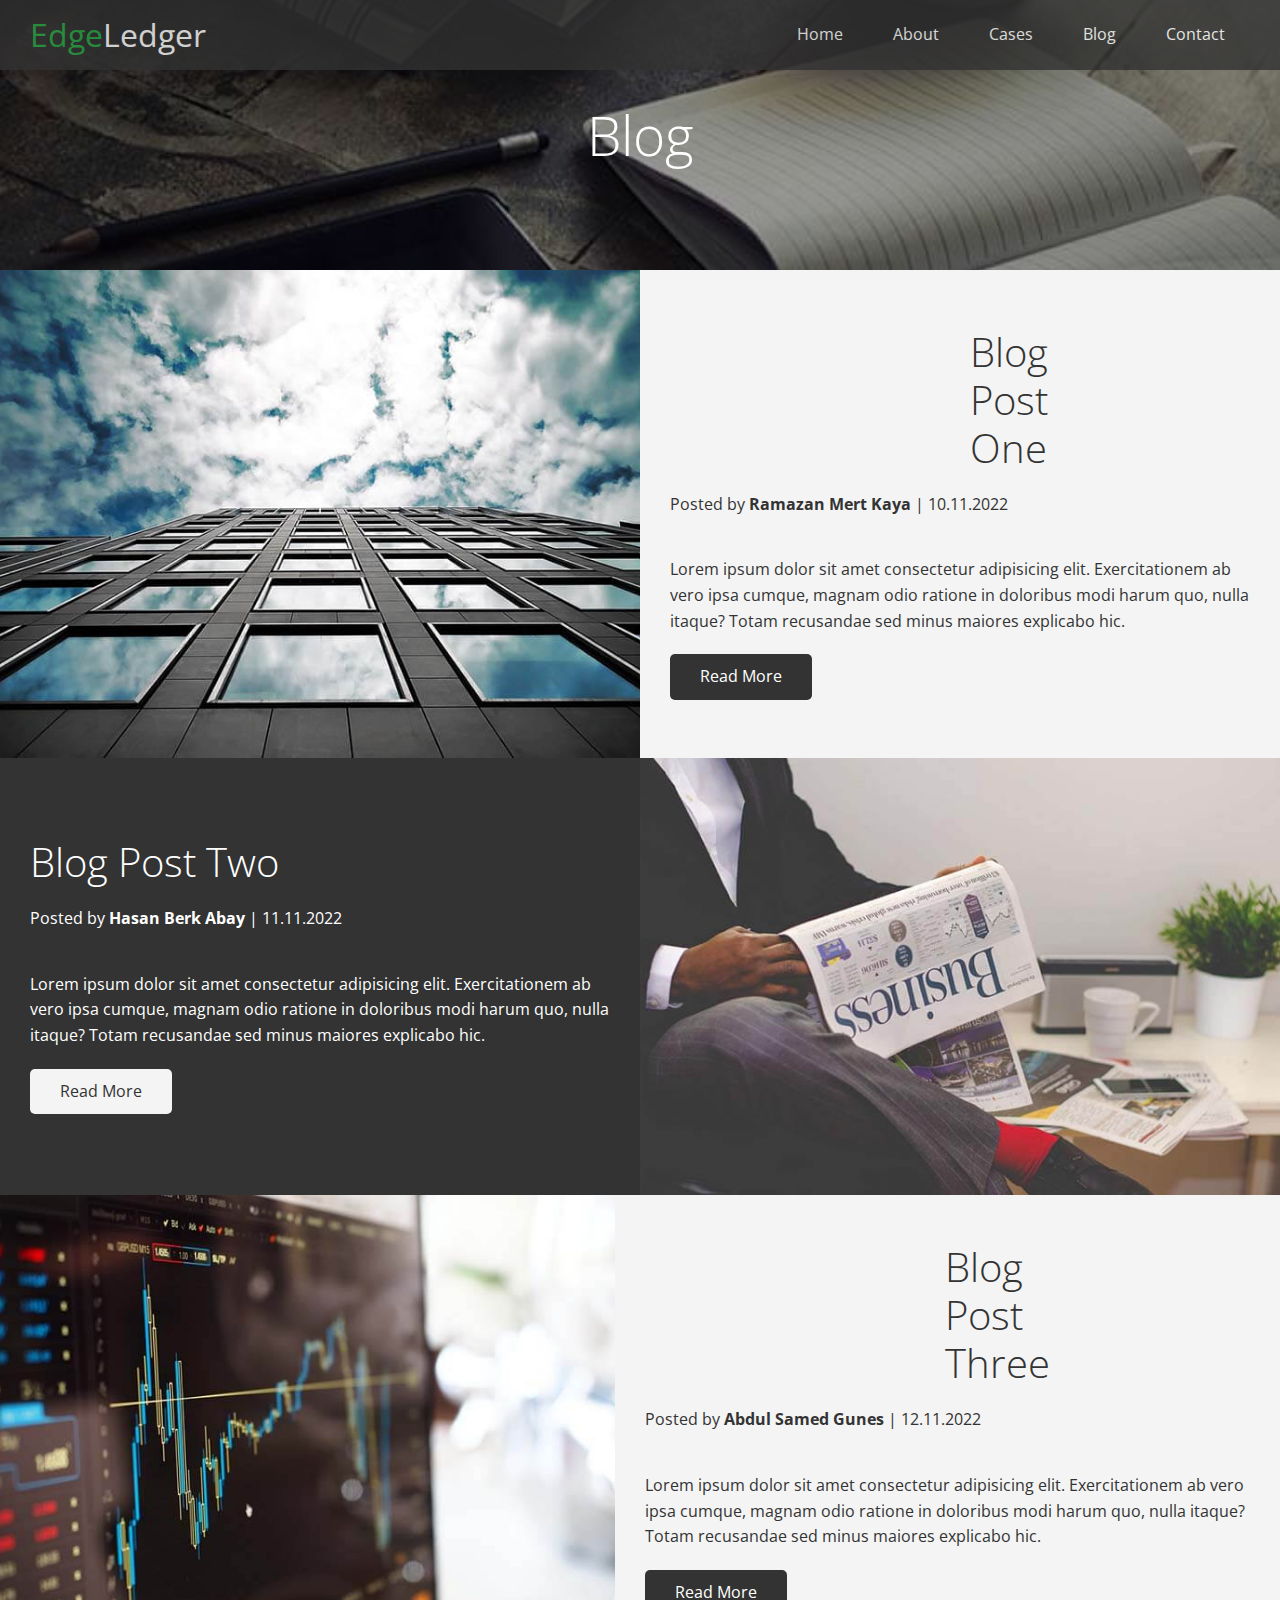
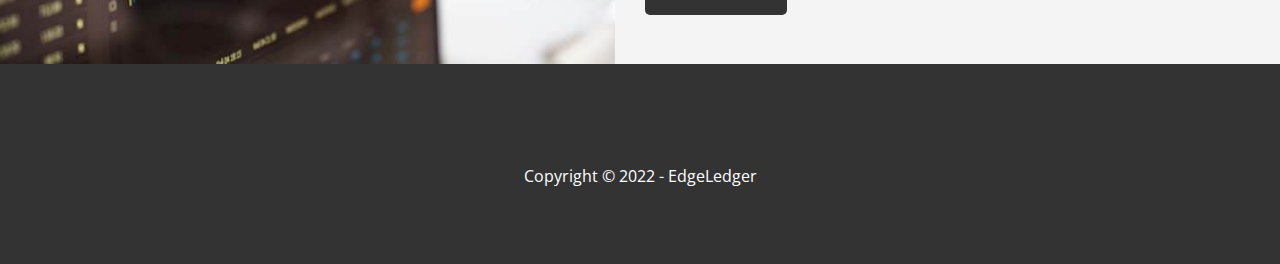
==== blog.html @ 52ee0725 "added inner pages" ====
<!DOCTYPE html>
<html lang="en">
  <head>
    <meta charset="UTF-8" />
    <meta http-equiv="X-UA-Compatible" content="IE=edge" />
    <meta name="viewport" content="width=device-width, initial-scale=1.0" />
    <link
      rel="stylesheet"
      href="https://cdnjs.cloudflare.com/ajax/libs/font-awesome/6.2.0/css/all.min.css"
      integrity="sha512-xh6O/CkQoPOWDdYTDqeRdPCVd1SpvCA9XXcUnZS2FmJNp1coAFzvtCN9BmamE+4aHK8yyUHUSCcJHgXloTyT2A=="
      crossorigin="anonymous"
      referrerpolicy="no-referrer"
    />
    <link rel="stylesheet" href="css/style.css" />
    <link rel="stylesheet" href="css/utilities.css" />
    <title>Read Our Blog</title>
  </head>
  <body id="home">
    <!-- Header Start -->
    <header class="hero blog">
      <!-- Navbar Start -->
      <div id="navbar" class="navbar">
        <h1 class="logo">
          <span class="text-primary"> <i class="fas fa-book-open"></i>Edge</span
          >Ledger
        </h1>
        <nav>
          <ul>
            <li><a href="index.html">Home</a></li>
            <li><a href="index.html#about">About</a></li>
            <li><a href="index.html#cases">Cases</a></li>
            <li><a href="index.html#blog">Blog</a></li>
            <li><a href="index.html#contact">Contact</a></li>
          </ul>
        </nav>
      </div>
      <!-- Navbar End -->

      <!-- Content Start -->
      <div class="content">
        <h1>Blog</h1>
      </div>
      <!-- Content End -->
    </header>
    <!-- Header End -->

    <!-- Main Start -->
    <main>
      <article class="flex-columns">
        <div class="row">
          <div class="column">
            <div class="column-1">
              <img src="image_resources/blog/blog1.jpg" alt="" />
            </div>
          </div>
          <div class="column">
            <div class="column-2 bg-light">
              <h2>Blog Post One</h2>
              <p class="meta">
                <i class="fas fa-user"></i> Posted by <strong>Ramazan Mert Kaya</strong> | 10.11.2022
              </p>
              <p>
                Lorem ipsum dolor sit amet consectetur adipisicing elit.
                Exercitationem ab vero ipsa cumque, magnam odio ratione in
                doloribus modi harum quo, nulla itaque? Totam recusandae sed
                minus maiores explicabo hic.
              </p>
              <a href="post.html"  class="btn btn-dark">
                <i class="fas fa-chevron"></i>
                Read More
              </a>
            </div>
          </div>
        </div>
      </article>

      <article class="flex-columns flex-reverse">
        <div class="row">
          <div class="column">
            <div class="column-1">
              <img src="image_resources/blog/blog2.jpg" alt="" />
            </div>
          </div>
          <div class="column">
            <div class="column-2 bg-dark">
              <h2>Blog Post Two</h2>
              <p class="meta">
                <i class="fas fa-user"></i> Posted by <strong>Hasan Berk Abay</strong> | 11.11.2022
              </p>
              <p>
                Lorem ipsum dolor sit amet consectetur adipisicing elit.
                Exercitationem ab vero ipsa cumque, magnam odio ratione in
                doloribus modi harum quo, nulla itaque? Totam recusandae sed
                minus maiores explicabo hic.
              </p>
              <a href="post.html"  class="btn btn-light">
                <i class="fas fa-chevron"></i>
                Read More
              </a>
            </div>
          </div>
        </div>
      </article>

      <article class="flex-columns">
        <div class="row">
          <div class="column">
            <div class="column-1">
              <img src="image_resources/blog/blog3.jpg" alt="" />
            </div>
          </div>
          <div class="column">
            <div class="column-2 bg-light">
              <h2>Blog Post Three</h2>
              <p class="meta">
                <i class="fas fa-user"></i> Posted by <strong>Abdul Samed Gunes</strong> | 12.11.2022
              </p>
              <p>
                Lorem ipsum dolor sit amet consectetur adipisicing elit.
                Exercitationem ab vero ipsa cumque, magnam odio ratione in
                doloribus modi harum quo, nulla itaque? Totam recusandae sed
                minus maiores explicabo hic.
              </p>
              <a href="post.html" class="btn btn-dark">
                <i class="fas fa-chevron"></i>
                Read More
              </a>
            </div>
          </div>
        </div>
      </article>
    </main>
    <!-- Main End -->

    <!-- Footer Start -->
    <footer class="footer bg-dark">
      <div class="social">
        <a href="#"><i class="fab fa-facebook fa-2x"></i></a>
        <a href="#"><i class="fab fa-twitter fa-2x"></i></a>
        <a href="https://www.instagram.com/rmkboi/" target="_blank"
          ><i class="fab fa-instagram fa-2x"></i
        ></a>
        <a href="https://www.linkedin.com/in/ramazanmertkaya/" target="_blank"
          ><i class="fab fa-linkedin fa-2x"></i
        ></a>
      </div>
      <p>Copyright &copy; 2022 - EdgeLedger</p>
    </footer>
    <!-- Footer End -->
  </body>
</html>
---- css/style.css ----
@import url('https://fonts.googleapis.com/css2?family=Open+Sans:wght@300;400&display=swap');

* {
    box-sizing: border-box;
    margin: 0;
    padding: 0;
}

body {
    font-family: 'Open Sans', sans-serif;
    background-color: #fff;
    color: #333;
    line-height: 1.6;
}

ul {
    list-style: none;
}

a {
    color: #333;
    text-decoration: none;
}

h1,
h2 {
    font-weight: 300;
    line-height: 1.2;
}

p {
    margin: 10px 0;
}

img {
    width: 100%;
}

/* Navbar */

.navbar {
    display: flex;
    align-items: center;
    justify-content: space-between;
    background-color: #333;
    color: #fff;
    opacity: 0.8;
    width: 100%;
    height: 70px;
    position: fixed;
    top: 0px;
    padding: 0 30px;
}

.navbar a {
    color: #fff;
    padding: 10px 20px;
    margin: 0 5px;
}

.navbar a:hover {
    border-bottom: #28a745 2px solid;
    border-top: #28a745 2px solid;
    color: #0284d0;
}

.navbar ul {
    display: flex;
}

.navbar .logo {
    font-weight: 400;
}

/* Header */

.hero {
    background: url('../image_resources/home/showcase.jpg') no-repeat center center/cover;
    height: 100vh;
    position: relative;
    color: #fff;
}

.hero .content {
    display: flex;
    flex-direction: column;
    align-items: center;
    justify-content: center;
    text-align: center;
    height: 100%;
    padding: 0 20px;
}

.hero .content h1 {
    font-size: 55px;
}

.hero .content p {
    font-size: 23px;
    max-width: 600px;
    margin: 20px 0 30px;
}

.hero::before {
    content: '';
    position: absolute;
    top: 0;
    left: 0;
    width: 100%;
    height: 100%;
    background: rgba(0, 0, 0, 6);
    opacity: 0.4;
}

.hero * {
    z-index: 10;
}

.hero.blog {
    background: url('../image_resources/home/blog.jpg') no-repeat center center/cover;
    height: 30vh;
}

/* Icons */

.icons {
    padding: 30px;
}

.icons h3 {
    font-weight: bold;
    margin-bottom: 15px;
}

.icons i {
    background-color: #28a745;
    color: #fff;
    padding: 1rem;
    border-radius: 50%;
    margin-bottom: 15px;
}

.icons p,
.icons h3 {
    color: black;
}

.cases img:hover {
    opacity: 0.7;
}

.team img {
    border-radius: 50%;
}

/* Callback form */

.callback-form {
    width: 100%;
    padding: 20px 0;
}

.callback-form label {
    display: block;
    margin-bottom: 5px;
}

.callback-form .form-control {
    margin-bottom: 15px;
}

.callback-form input {
    width: 100%;
    padding: 4px;
    height: 60px;
    border: #f5f5f5 1px solid;
}

.callback-form input:focus {
    outline-color: #0284d0;
}

.bg-light h2 {
    padding: 0 200px 0 300px;
}

.callback-form .btn {
    padding: 12px 0;
    margin-top: 20px;
}

/* Post */

.post {
    padding: 50px 30px;
}

.post h2 {
    font-size: 40px;
    margin-bottom: 20px;
    padding-bottom: 10px;
    border-bottom: #ccc solid 1px;
}

.post .meta {
    margin-bottom: 30px;
}

.post img {
    width: 300px;
    border-radius: 50%;
    display: block;
    margin: 0 auto 30px;
}

/* Footer */

.footer {
    display: flex;
    flex-direction: column;
    align-items: center;
    justify-content: center;
    text-align: center;
    height: 200px;
}

.footer a {
    color: #fff;
}

.footer a:hover {
    color: #28a745;
}

.footer .social {
    padding-left: 30px;
}

.footer .social>* {
    margin-right: 30px;
}

/* Mobbile */

/* @media (max-width: 768px) {
    .navbar {
        flex-direction: column;
        height: 120px;        
        padding: 20px;
    }

    .navbar a {
        padding: 10px 10px;
        margin: 0px 3px;
    }

    .flex-items {
        flex-direction: column;
    }

    .flex-columns .column, .flex-grid .column {
        flex: 100%;
        max-width: 100%;
    }

    .team img {
        width: 70%;
    }

} */
---- css/utilities.css ----
/* Text Colors */

.text-primary {
    color: #28a745;
}

.text-secondary {
    color: #0284d0;
}

/* Button */

.btn {
    cursor: pointer;
    display: inline-block;
    padding: 10px 30px;
    color: #fff;
    background-color: #28a745;
    border: none;
    border-radius: 5px;
}

.btn:hover {
    opacity: 0.9;
    color: black;
    border-radius: 10px;
}

.btn-primary,
.bg-primary {
    background-color: #28a745;
    color: #fff;
}

.btn-secondary,
.bg-secondary {
    background-color: #0284d0;
    color: #fff;
}

.btn-dark,
.bg-dark {
    background-color: #333;
    color: #fff;
}

.btn-light,
.bg-light {
    background-color: #f4f4f4;
    color: #333;
}

.btn-outline {
    background: transparent;
    border: 1px solid #fff;
}

.btn-outline:hover {
    border-radius: 10px;
}

.btn-reverse {
    background: transparent;
    border: 1px solid #fff;
}

.btn-reverse:hover {
    border-radius: 10px;
    /* color: #28a745; */
}

/* Flex items */

.flex-items {
    display: flex;
    text-align: center;
    justify-content: center;
    height: 100%;
}

.flex-items img:hover {
    opacity: 0.8;
}

.flex-items a:hover {
    color: #28a745;
}

.flex-items>div {
    padding: 20px;
}

/* Flex columns */

.flex-columns.flex-reverse .row {
    flex-direction: row-reverse;
}

.flex-columns .row {
    display: flex;
    flex-direction: row;
    flex-wrap: wrap;
    width: 100%;
}

.flex-columns .column {
    display: flex;
    flex-direction: column;
    flex-basis: 100%;
    flex: 1;
}

.flex-columns .column .column-1,
.flex-columns .column .column-2 {
    height: 100%;
}

.flex-columns img {
    width: 100%;
    height: 100%;
    object-fit: cover;
}

.flex-columns .column-2 {
    display: flex;
    flex-direction: column;
    align-items: flex-start;
    justify-content: center;
    padding: 30px;
}

.flex-columns h2 {
    font-size: 40px;
    font-weight: 100;
}

.flex-columns h4 {
    margin-bottom: 10px;
}

.flex-columns p {
    margin: 20px 0;
}

/* Section header */

.section-header {
    padding: 30px;
    display: flex;
    flex-direction: column;
    align-items: center;
    justify-content: center;
    text-align: center;
}

.section-header h4 {
    font-size: 40px;
    margin: 20px 0;
}

.section-padding {
    padding: 20px 20px 40px;
}

/* Flex grid */

.flex-grid .row {
    display: flex;
    flex-wrap: wrap;
    padding: 0 4px;
}

.flex-grid .column {
    flex: 25%;
    max-width: 25%;
    padding: 0 4px;
}
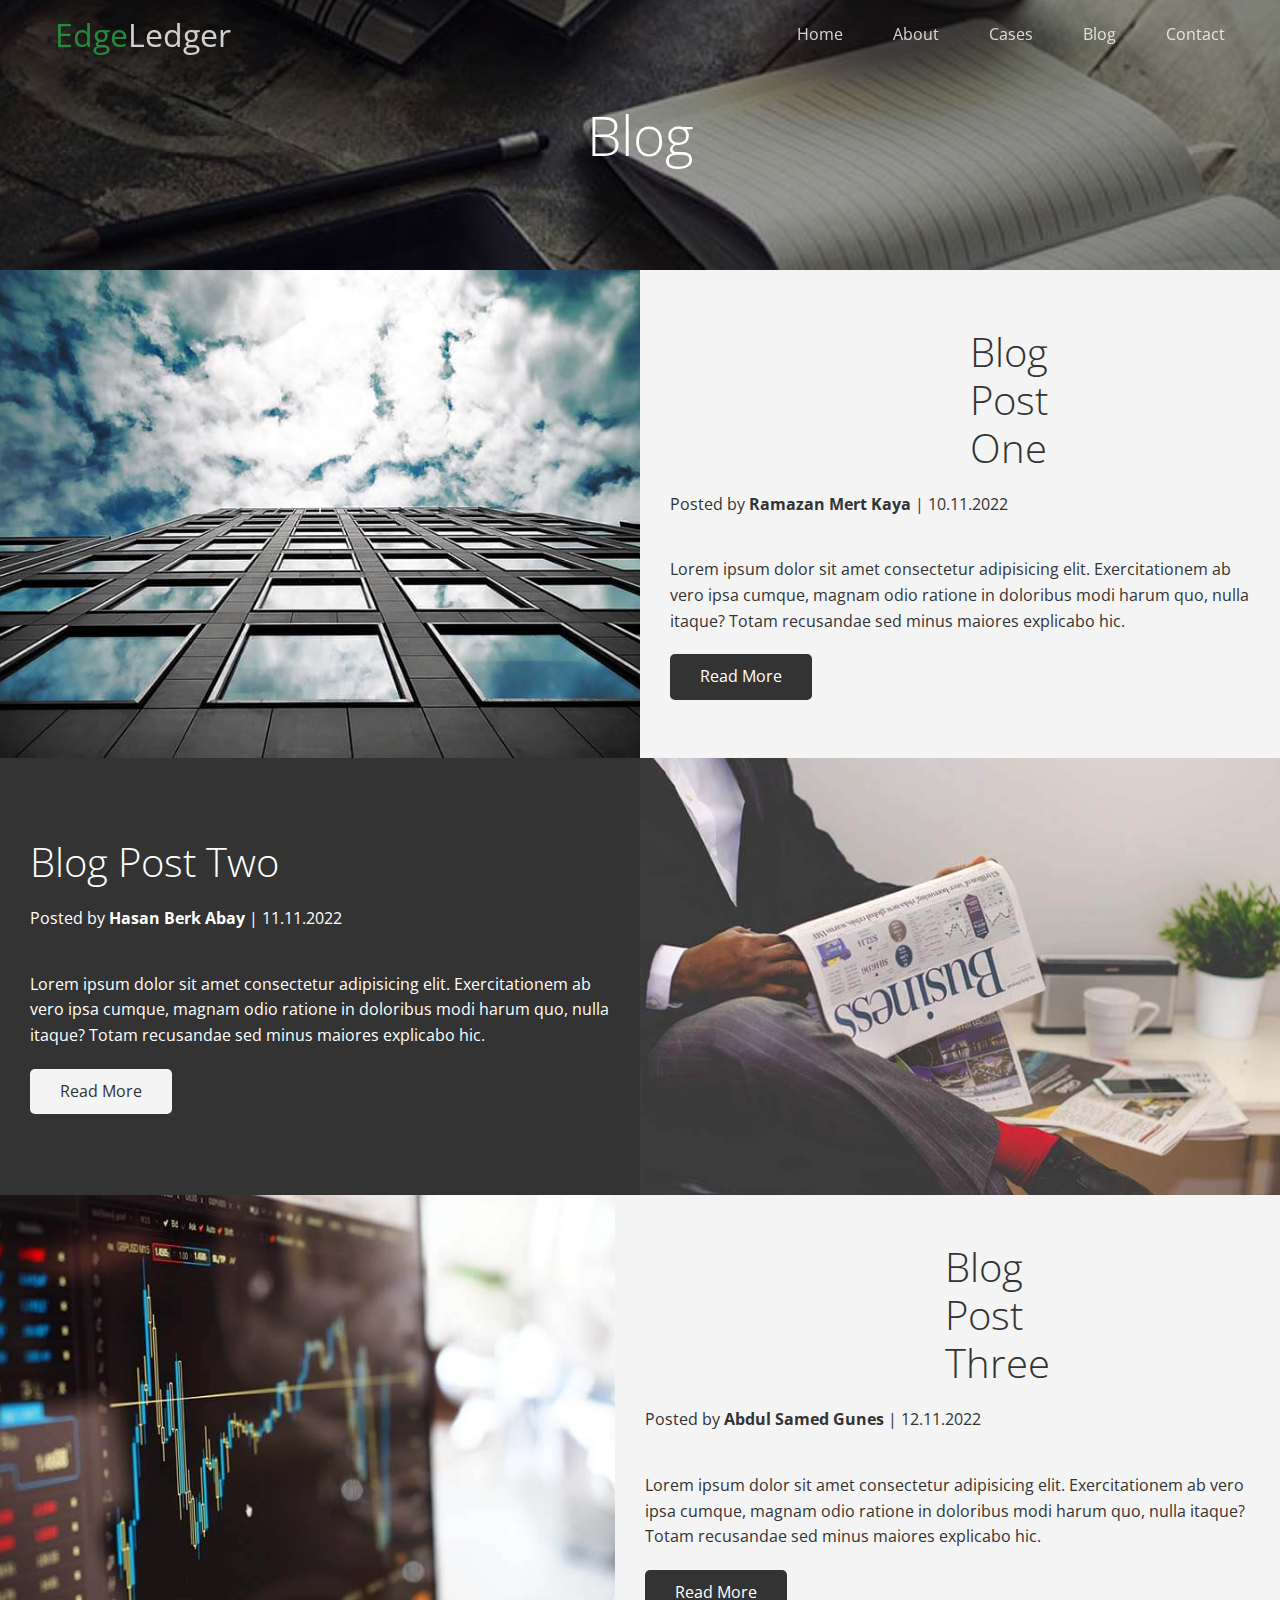
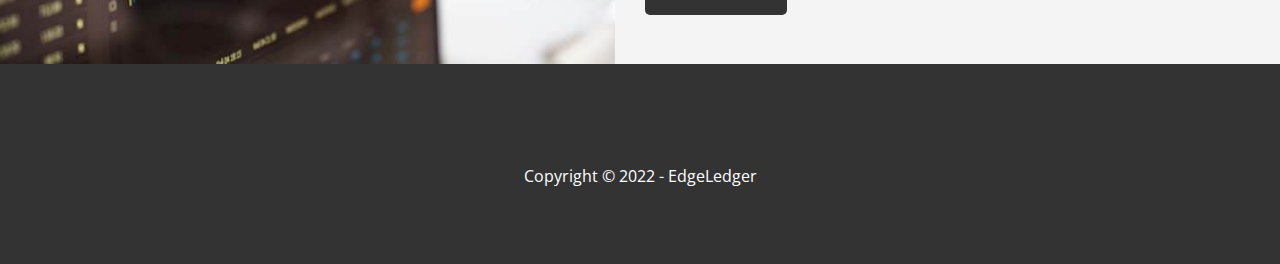
==== commit 68a195ab: "added navbar effect" ====
--- a/blog.html
+++ b/blog.html
@@ -19,11 +19,12 @@
     <!-- Header Start -->
     <header class="hero blog">
       <!-- Navbar Start -->
-      <div id="navbar" class="navbar">
-        <h1 class="logo">
+      <div id="navbar" class="navbar top">
+        <a href="index.html"><h1 class="logo">
           <span class="text-primary"> <i class="fas fa-book-open"></i>Edge</span
           >Ledger
-        </h1>
+        </h1></a>
+
         <nav>
           <ul>
             <li><a href="index.html">Home</a></li>
@@ -147,5 +148,20 @@
       <p>Copyright &copy; 2022 - EdgeLedger</p>
     </footer>
     <!-- Footer End -->
+
+    <!-- Script Start -->
+    <script>
+      const navbar = document.getElementById("navbar");
+
+      window.onscroll = function () {
+        if (window.pageYOffset > 100) {
+          navbar.classList.remove("top");
+        } else {
+          navbar.classList.add("top");
+        }
+      };
+    </script>
+    <!-- Script End -->
+
   </body>
 </html>
--- a/css/style.css
+++ b/css/style.css
@@ -50,6 +50,11 @@
     position: fixed;
     top: 0px;
     padding: 0 30px;
+    transition: 0.5s;
+}
+
+.navbar.top {
+    background: transparent;
 }
 
 .navbar a {
